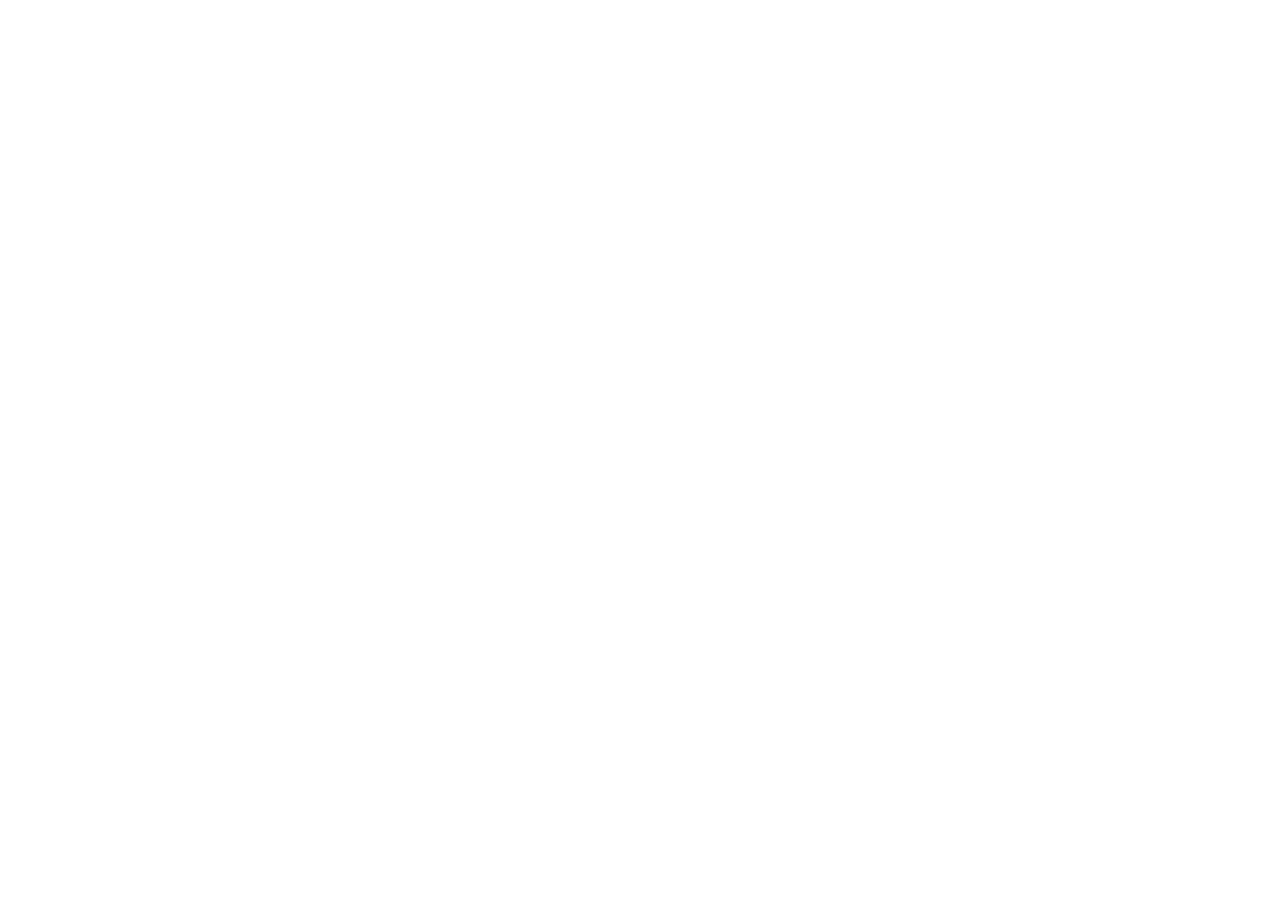
==== index.html @ 4ef304c7 "Repo created" ====
<html>
<head>
	<meta charset="UTF-8">
	<link rel="stylesheet" href="https://cdnjs.cloudflare.com/ajax/libs/fullcalendar/3.6.2/fullcalendar.min.css">
	<link rel="stylesheet" href="https://cdnjs.cloudflare.com/ajax/libs/fullcalendar/3.6.2/fullcalendar.print.css" media="print">
	<link rel="stylesheet" href="https://maxcdn.bootstrapcdn.com/bootstrap/4.0.0-beta.2/css/bootstrap.min.css">
	<link rel="stylesheet" href="./css/style.css">
	<script src="https://ajax.googleapis.com/ajax/libs/jquery/3.2.1/jquery.min.js"></script>
	<script src="https://cdnjs.cloudflare.com/ajax/libs/popper.js/1.12.3/umd/popper.min.js"></script>
	<script src="https://maxcdn.bootstrapcdn.com/bootstrap/4.0.0-beta.2/js/bootstrap.min.js"></script>
	<script src="https://cdnjs.cloudflare.com/ajax/libs/moment.js/2.19.1/moment.min.js"></script>
	<script src="./js/arrive.min.js"></script>
	<script src="https://cdnjs.cloudflare.com/ajax/libs/fullcalendar/3.6.2/fullcalendar.min.js"></script>
	<script src="./js/jquery.countdown.min.js"></script>
	<title>Calendar</title>
</head>
<body>
	<div class="container calendar-page">
		<div class="row">
			<div id='calendar'></div>
		</div>
		<div class="row fav-footer">
			<div class="col col-2 fav-logo"></div>
			<div class="col fav-record">
				<h4>Record</h4>
				<span></span>
			</div>
			<div class="col fav-standing">
				<h4>Standing in Conference</h4>
				<span></span>
			</div>
			<div class="col fav-nextOp">
				<h4>Next Oppenant</h4>
				<span></span>
			</div>
		</div>
		<div id="event-modal" class="modal fade" tabindex="-1" role="dialog">
			<div class="modal-dialog" role="document">
				<div class="modal-content">
					<div class="modal-header">
						<div class="game">
							<img class="rounded-circle" src="http://via.placeholder.com/20x20" alt="">
							<span>vs</span>
							<img class="rounded-circle" src="http://via.placeholder.com/20x20" alt="">
						</div>
						<div class="game">
							<img class="rounded-circle" src="http://via.placeholder.com/20x20" alt="">
							<span>vs</span>
							<img class="rounded-circle" src="http://via.placeholder.com/20x20" alt="">
						</div>
						<div class="game">
							<img class="rounded-circle" src="http://via.placeholder.com/20x20" alt="">
							<span>vs</span>
							<img class="rounded-circle" src="http://via.placeholder.com/20x20" alt="">
						</div>
						<div class="game">
							<img class="rounded-circle" src="http://via.placeholder.com/20x20" alt="">
							<span>vs</span>
							<img class="rounded-circle" src="http://via.placeholder.com/20x20" alt="">
						</div>
						<div class="game">
							<img class="rounded-circle" src="http://via.placeholder.com/20x20" alt="">
							<span>vs</span>
							<img class="rounded-circle" src="http://via.placeholder.com/20x20" alt="">
						</div>
					</div>
					<div class="modal-body">
						<span class="place"></span>
						<span class="countdown"></span>
						<a href="" class="modal-stats">STATS</a>
						<div class="row">
							<div class="col home">
								<img class="rounded-circle modal-team-logo" src="http://via.placeholder.com/107x107" alt="">
								<span class="odds home-odds"></span>
								<div class="roster home-roster"><ul></ul></div>
							</div>
							<div class="col away">
								<img class="rounded-circle modal-team-logo" src="http://via.placeholder.com/107x107" alt="">
								<span class="odds away-odds"></span>
								<div class="roster away-roster"><ul></ul></div>
							</div>
						</div>
					</div>
					<div class="modal-footer">
						<div class="text-center">
							<button type="button" class="btn btn-secondary">Streaming</button>
							<button type="button" class="btn btn-secondary">Buy Tickets</button>
						</div>
						<div class="row footer-ava">
							<div class="col cable">
								<h4>Cable Available</h4>
								<ul>
									<li><img src="http://via.placeholder.com/40x40" alt="">10:00PM</li>
									<li><img src="http://via.placeholder.com/40x40" alt="">10:00PM</li>
									<li><img src="http://via.placeholder.com/40x40" alt="">10:00PM</li>
								</ul>
							</div>
							<div class="col bar">
								<h4>Bar Available</h4>
								<table></table>
							</div>
						</div>
					</div>
				</div>
			</div>
		</div>
	</div>
<script src="./js/project.js"></script>
</body>
</html>
---- css/style.css ----
.calendar-page {
	margin-top: 20px;
}
.fc .fc-toolbar > * > * {
	float: none;
}
.fc-more-cell > div {
	margin-top: 10px;
	margin-left: 100px;
}
.fc-popover {
	background-color: #fff;
	border: 1px solid #d1d1d1;
}
.fc-more-popover {
	width: 125px;
}
.fc-header {
	display: none;
}
.fc-popover .event {
    margin-bottom: 10px;
}
.fc-popover .event:last-child {
    margin-bottom: 0;
}
.event-team-logo {
	height: 40px;
	width: 40px;
}
.event:hover {
	cursor: pointer;
}
.event img:first-child  {
	margin-right: 5px;
}
.fav-footer {
	margin-top: 1em;
	border: 1px solid #ddd;
}
.fav-footer .col {
	border-right: 1px solid #ddd;
}
.fav-footer .col:last-child {
	border-right: 0;
}
.fav-logo img {
	height: 125px;
	width: 125px;
	padding: 10px 0;
    margin-left: 16px;
}
.modal-header {
	padding: 5px 10px;
}
.modal-dialog {
	max-width: 800px;
}
.modal-body {
	background: url("../img/court.svg") center no-repeat;
	background-size: cover;
	height: 500px;
}
.place {
	position: absolute;
	left: 50%;
	transform: translate(-50%);
}
.countdown {
	position: absolute;
	left: 50%;
	top: 50px;
	transform: translate(-50%);
}
.modal-stats {
	position: absolute;
    left: 50%;
    transform: translate(-50%);
    top: 207px;
    background: rgba(255,255,255,.7);
    padding: 31px 23px;
    border-radius: 47px;
}
.modal-team-logo {
	position: absolute;
	top: 181px;
	background: #fff;
	height: 107px;
	width: 107px;
}
.home img {
    left: 158px;
}
.away img {
	right: 158px;
}
.odds {
	position: absolute;
	top: 222px;
	min-width: 40px;
	background: rgba(255,255,255,.7);
    border-radius: 3px;
    padding: 3px;
    color: #505050;
    text-align: center;
}
.home-odds {
	left: 80px;
}
.away-odds {
	right: 80px;
}
.roster {
	position: absolute;
	top: 290px;
	background: rgba(255, 255, 255, .7);
	border-radius: 5px;
	padding: 10px 20px;
	min-width: 180px;
}
.home-roster {
	right: 15px;
}
.away-roster {
	left: 15px;
}
.roster ul {
	list-style: none;
	padding: 0;
	margin-bottom: 0;
}
.home-roster ul{
	text-align: right;	
}
.seperator {
	background: #000; 
	width: 1px;
	height: 24px;
}
.modal-footer {
	display: block;
}
.footer-ava {
	margin-top: 20px;
}
.footer-ava ul {
	list-style: none;
	padding: 0;
	margin-bottom: 0
}
.bar td {
	padding: 0 10px;
}
.bar tr td:first-child {
	padding: 0;
}
.fav-footer {
	visibility: hidden;
}

.stat-search {
	margin-top: 5em;
}
.stat-cards {
	min-height: calc(270px + 6rem)
}
.stat-card {
	border-radius: .3rem;
	border: 1px solid #ced4da;
}
.stat-card:first-child {
	border-top-right-radius: 0;
	border-bottom-right-radius: 0;
	border-right: 5px solid #ced4da;
}
.stat-card:last-child {
	border-top-left-radius: 0;
	border-bottom-left-radius: 0;
	border-left: 0;
}
.stat-conf:first-child {
	border-right: 1px solid #ced4da;
}
.team {
	height: 75px;
	width: 75px;
	background: red;
	margin: 10px;
	display: inline-block;
}

.row {
	margin-left: 0;
	margin-right: 0;
}
@media (min-width: 768px) and (max-width: 991px) {
	.container {
		max-width: unset;
	}
}
// @media (min-width: 768px) {
	
// }
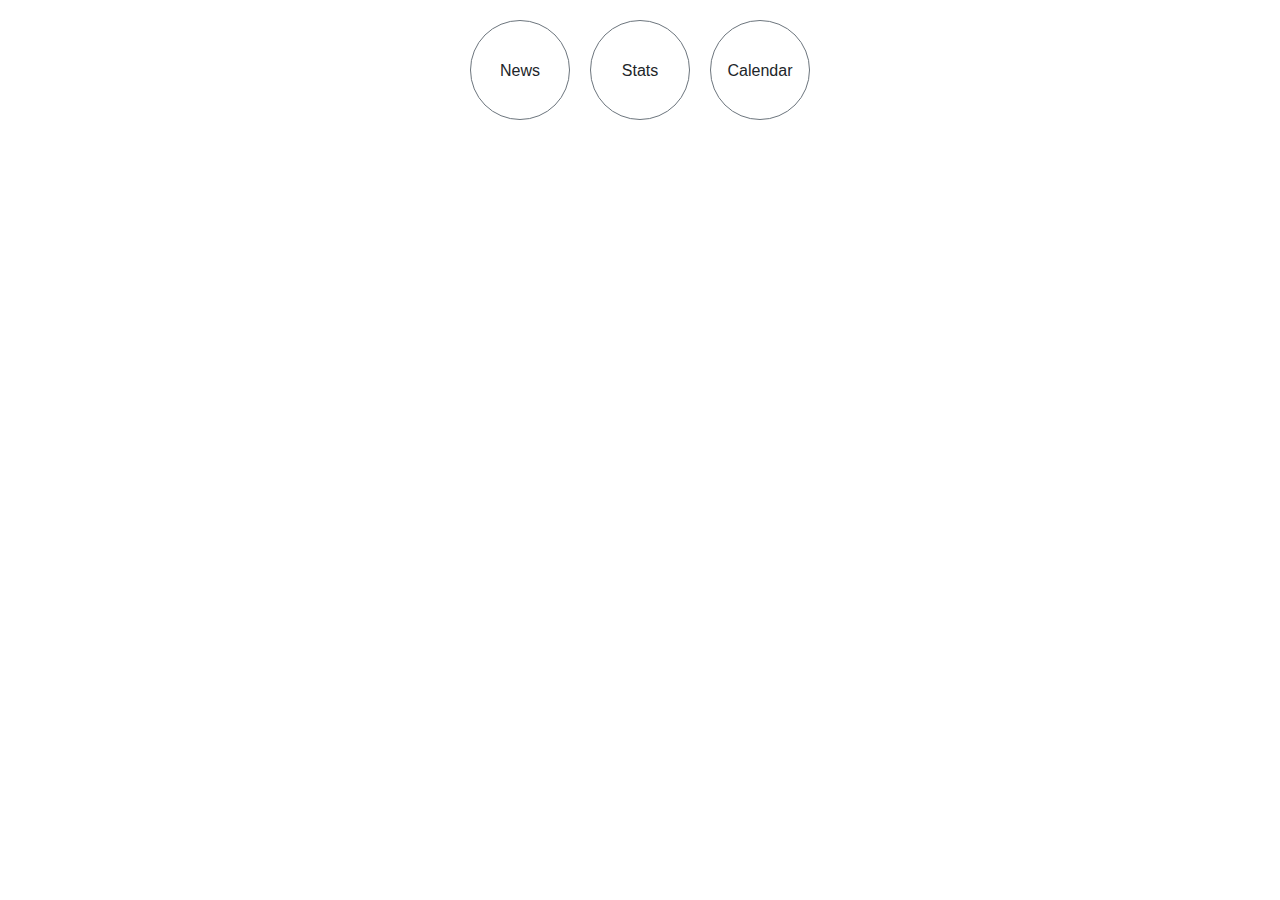
==== commit 0ea020ce: "Implemented news page Added stat page team logos Added navigation Fixed bugs Added bugs" ====
--- a/index.html
+++ b/index.html
@@ -15,22 +15,35 @@
 	<title>Calendar</title>
 </head>
 <body>
+	<div class="navbarr">
+		<div class="container d-flex justify-content-center">
+			<div class="border border-secondary rounded-circle nav-circle nav-news" data-href="news.html">
+				<span>News</span>
+			</div>
+			<div class="border border-secondary rounded-circle nav-circle nav-stats" data-href="stats.html">
+				<span>Stats</span>
+			</div>
+			<div class="border border-secondary rounded-circle nav-circle nav-calendar" data-href="index.html">
+				<span>Calendar</span>
+			</div>
+		</div>
+	</div>
 	<div class="container calendar-page">
 		<div class="row">
 			<div id='calendar'></div>
 		</div>
 		<div class="row fav-footer">
-			<div class="col col-2 fav-logo"></div>
+			<div class="col col-2 d-flex justify-content-center fav-logo"></div>
 			<div class="col fav-record">
-				<h4>Record</h4>
+				<h4 class="mt-2">Record</h4>
 				<span></span>
 			</div>
 			<div class="col fav-standing">
-				<h4>Standing in Conference</h4>
+				<h4 class="mt-2">Standing in Conference</h4>
 				<span></span>
 			</div>
 			<div class="col fav-nextOp">
-				<h4>Next Oppenant</h4>
+				<h4 class="mt-2">Next Oppenant</h4>
 				<span></span>
 			</div>
 		</div>
@@ -39,29 +52,29 @@
 				<div class="modal-content">
 					<div class="modal-header">
 						<div class="game">
-							<img class="rounded-circle" src="http://via.placeholder.com/20x20" alt="">
+							<img class="rounded-circle" src="https://via.placeholder.com/20x20" alt="">
 							<span>vs</span>
-							<img class="rounded-circle" src="http://via.placeholder.com/20x20" alt="">
+							<img class="rounded-circle" src="https://via.placeholder.com/20x20" alt="">
 						</div>
 						<div class="game">
-							<img class="rounded-circle" src="http://via.placeholder.com/20x20" alt="">
+							<img class="rounded-circle" src="https://via.placeholder.com/20x20" alt="">
 							<span>vs</span>
-							<img class="rounded-circle" src="http://via.placeholder.com/20x20" alt="">
+							<img class="rounded-circle" src="https://via.placeholder.com/20x20" alt="">
 						</div>
 						<div class="game">
-							<img class="rounded-circle" src="http://via.placeholder.com/20x20" alt="">
+							<img class="rounded-circle" src="https://via.placeholder.com/20x20" alt="">
 							<span>vs</span>
-							<img class="rounded-circle" src="http://via.placeholder.com/20x20" alt="">
+							<img class="rounded-circle" src="https://via.placeholder.com/20x20" alt="">
 						</div>
 						<div class="game">
-							<img class="rounded-circle" src="http://via.placeholder.com/20x20" alt="">
+							<img class="rounded-circle" src="https://via.placeholder.com/20x20" alt="">
 							<span>vs</span>
-							<img class="rounded-circle" src="http://via.placeholder.com/20x20" alt="">
+							<img class="rounded-circle" src="https://via.placeholder.com/20x20" alt="">
 						</div>
 						<div class="game">
-							<img class="rounded-circle" src="http://via.placeholder.com/20x20" alt="">
+							<img class="rounded-circle" src="https://via.placeholder.com/20x20" alt="">
 							<span>vs</span>
-							<img class="rounded-circle" src="http://via.placeholder.com/20x20" alt="">
+							<img class="rounded-circle" src="https://via.placeholder.com/20x20" alt="">
 						</div>
 					</div>
 					<div class="modal-body">
@@ -70,12 +83,12 @@
 						<a href="" class="modal-stats">STATS</a>
 						<div class="row">
 							<div class="col home">
-								<img class="rounded-circle modal-team-logo" src="http://via.placeholder.com/107x107" alt="">
+								<img class="rounded-circle modal-team-logo" src="https://via.placeholder.com/107x107" alt="">
 								<span class="odds home-odds"></span>
 								<div class="roster home-roster"><ul></ul></div>
 							</div>
 							<div class="col away">
-								<img class="rounded-circle modal-team-logo" src="http://via.placeholder.com/107x107" alt="">
+								<img class="rounded-circle modal-team-logo" src="https://via.placeholder.com/107x107" alt="">
 								<span class="odds away-odds"></span>
 								<div class="roster away-roster"><ul></ul></div>
 							</div>
@@ -90,9 +103,9 @@
 							<div class="col cable">
 								<h4>Cable Available</h4>
 								<ul>
-									<li><img src="http://via.placeholder.com/40x40" alt="">10:00PM</li>
-									<li><img src="http://via.placeholder.com/40x40" alt="">10:00PM</li>
-									<li><img src="http://via.placeholder.com/40x40" alt="">10:00PM</li>
+									<li><img src="https://via.placeholder.com/40x40" alt="">10:00PM</li>
+									<li><img src="https://via.placeholder.com/40x40" alt="">10:00PM</li>
+									<li><img src="https://via.placeholder.com/40x40" alt="">10:00PM</li>
 								</ul>
 							</div>
 							<div class="col bar">
--- a/css/style.css
+++ b/css/style.css
@@ -1,3 +1,29 @@
+.vote-disabled {
+	color: gray;
+}
+.vote-disabled:hover{
+	color: gray;
+	cursor: default;
+}
+.navbarr {
+	margin: 20px 0;
+}
+.nav-circle {
+	width: 100px;
+	height: 100px;
+	line-height: 100px;
+	text-align: center;
+}
+.nav-circle:hover {
+	cursor: pointer;
+	background-color: #dedede;
+}
+.pot:hover, .stat-conf:hover, .stat-team-list-logo:hover, .stat-t-player:hover {
+	cursor: pointer;
+}
+.nav-circle:nth-child(2) {
+	margin: 0 20px;
+}
 .calendar-page {
 	margin-top: 20px;
 }
@@ -6,7 +32,7 @@
 }
 .fc-more-cell > div {
 	margin-top: 10px;
-	margin-left: 100px;
+	margin-left: 90px;
 }
 .fc-popover {
 	background-color: #fff;
@@ -45,10 +71,9 @@
 	border-right: 0;
 }
 .fav-logo img {
-	height: 125px;
-	width: 125px;
+	height: 100px;
+	width: 100px;
 	padding: 10px 0;
-    margin-left: 16px;
 }
 .modal-header {
 	padding: 5px 10px;
@@ -89,10 +114,10 @@
 	width: 107px;
 }
 .home img {
-    left: 158px;
+    left: 143px;
 }
 .away img {
-	right: 158px;
+	right: 143px;
 }
 .odds {
 	position: absolute;
@@ -155,11 +180,7 @@
 	padding: 0;
 }
 .fav-footer {
-	visibility: hidden;
-}
-
-.stat-search {
-	margin-top: 5em;
+	display: none;
 }
 .stat-cards {
 	min-height: calc(270px + 6rem)
@@ -180,6 +201,10 @@
 }
 .stat-conf:first-child {
 	border-right: 1px solid #ced4da;
+}
+.stat-team-logo {
+	height: 150px;
+	width: 150px;
 }
 .team {
 	height: 75px;
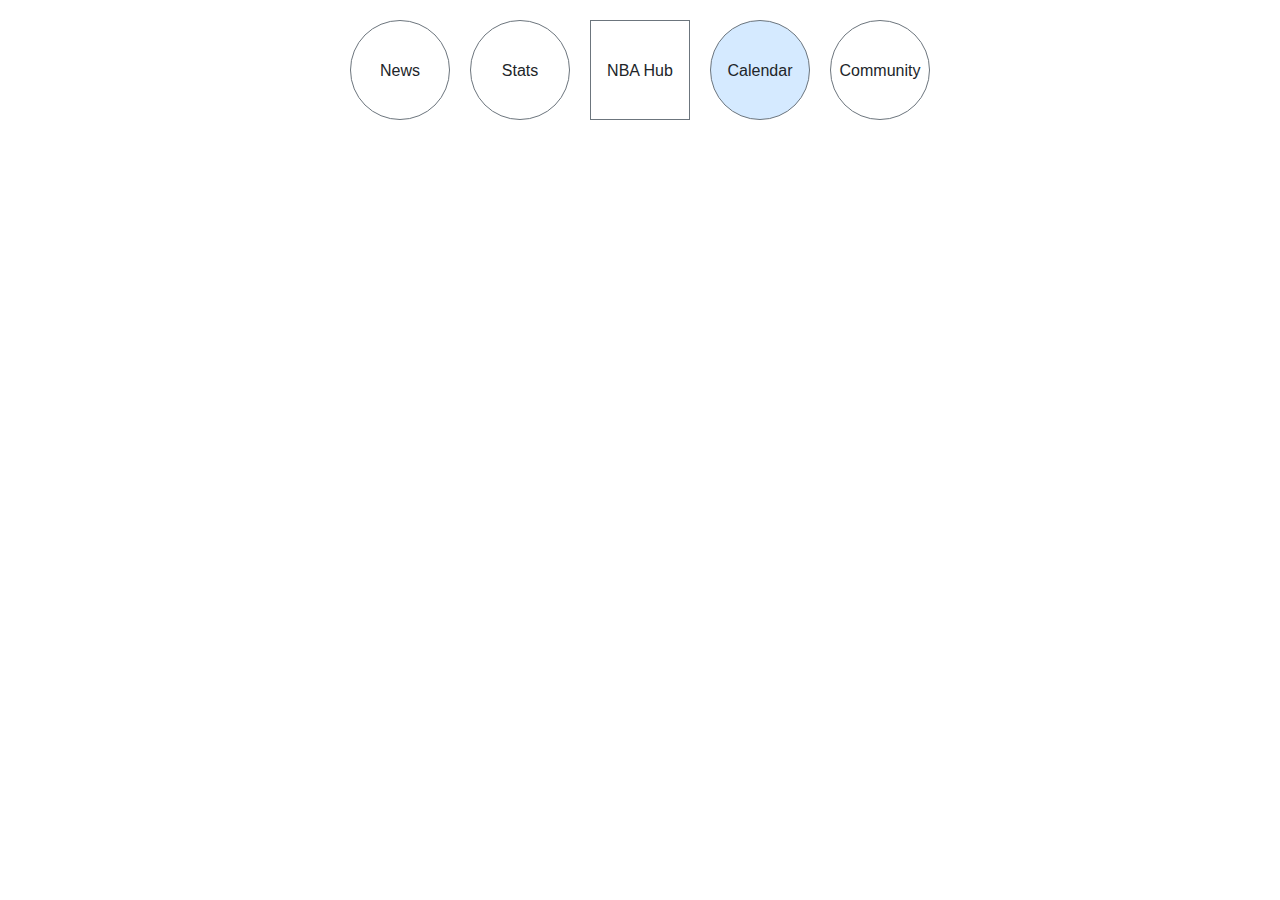
==== commit 1baddc10: "Fixed bugs Added hub 'logo' Added conference logos" ====
--- a/index.html
+++ b/index.html
@@ -23,8 +23,14 @@
 			<div class="border border-secondary rounded-circle nav-circle nav-stats" data-href="stats.html">
 				<span>Stats</span>
 			</div>
+			<div class="border border-secondary hub-logo">
+				<span>NBA Hub</span>
+			</div>
 			<div class="border border-secondary rounded-circle nav-circle nav-calendar" data-href="index.html">
 				<span>Calendar</span>
+			</div>
+			<div class="border border-secondary rounded-circle nav-circle nav-community" data-href="#">
+				<span>Community</span>
 			</div>
 		</div>
 	</div>
--- a/css/style.css
+++ b/css/style.css
@@ -1,3 +1,24 @@
+.source-logo {
+	margin-right: 20px;
+	background-color: #81cbac;
+	color: #fff;
+	padding: 3px 10px;
+}
+.conf-logo {
+	height: 125px;
+}
+.fc .fc-toolbar > * > * {
+    float: left !important;
+}
+.bg-light-blue {
+	background-color: #d5eaff;
+}
+.fc-next-button {
+	margin-left: 1.5rem !important;
+}
+.fc-prev-button, .fc-next-button {
+	margin-top: 4px !important;
+}
 .vote-disabled {
 	color: gray;
 }
@@ -14,14 +35,24 @@
 	line-height: 100px;
 	text-align: center;
 }
+.hub-logo {
+	width: 100px;
+	height: 100px;
+	line-height: 100px;
+	text-align: center;
+}
 .nav-circle:hover {
 	cursor: pointer;
 	background-color: #dedede;
 }
+.nav-community:hover {
+	cursor: not-allowed;
+	background-color: #fff;
+}
 .pot:hover, .stat-conf:hover, .stat-team-list-logo:hover, .stat-t-player:hover {
 	cursor: pointer;
 }
-.nav-circle:nth-child(2) {
+.nav-circle:not(:first-child):not(:last-child) {
 	margin: 0 20px;
 }
 .calendar-page {
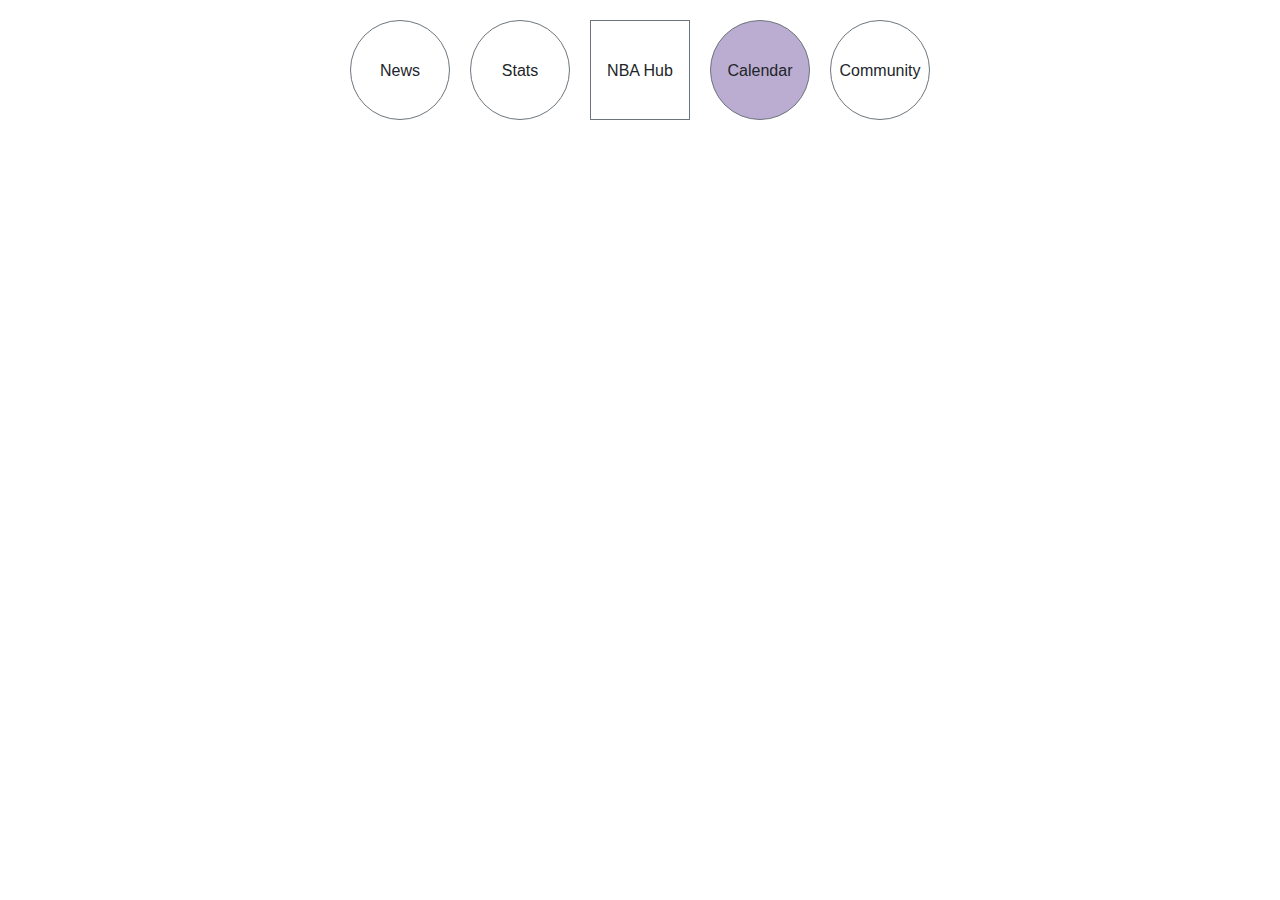
==== commit af896d52: "Fixed bugs Added colors" ====
--- a/index.html
+++ b/index.html
@@ -12,7 +12,7 @@
 	<script src="./js/arrive.min.js"></script>
 	<script src="https://cdnjs.cloudflare.com/ajax/libs/fullcalendar/3.6.2/fullcalendar.min.js"></script>
 	<script src="./js/jquery.countdown.min.js"></script>
-	<title>Calendar</title>
+	<title>NBA Hub - Calendar</title>
 </head>
 <body>
 	<div class="navbarr">
--- a/css/style.css
+++ b/css/style.css
@@ -1,17 +1,26 @@
+.primary-color-bg {
+	background-color: #785da2 !important;
+}
+.primary-color {
+	color: #785da2 !important;
+}
 .source-logo {
 	margin-right: 20px;
-	background-color: #81cbac;
+	background-color: #785da2;
 	color: #fff;
 	padding: 3px 10px;
 }
 .conf-logo {
 	height: 125px;
 }
+.news-content-actions .dropdown-item:active {
+	background-color: #785da2;
+}
 .fc .fc-toolbar > * > * {
     float: left !important;
 }
-.bg-light-blue {
-	background-color: #d5eaff;
+.bg-light-purple {
+	background-color: #bbacd1;
 }
 .fc-next-button {
 	margin-left: 1.5rem !important;
@@ -19,12 +28,14 @@
 .fc-prev-button, .fc-next-button {
 	margin-top: 4px !important;
 }
-.vote-disabled {
+.vote-up, .vote-down {
 	color: gray;
 }
-.vote-disabled:hover{
-	color: gray;
-	cursor: default;
+.voted {
+	color: #785da2;
+}
+.vote-up:hover, .vote-down:hover{
+	color: #785da2;
 }
 .navbarr {
 	margin: 20px 0;
@@ -41,9 +52,12 @@
 	line-height: 100px;
 	text-align: center;
 }
+.hub-logo:hover {
+	cursor: default;
+}
 .nav-circle:hover {
 	cursor: pointer;
-	background-color: #dedede;
+	background-color: #e3dcee;
 }
 .nav-community:hover {
 	cursor: not-allowed;
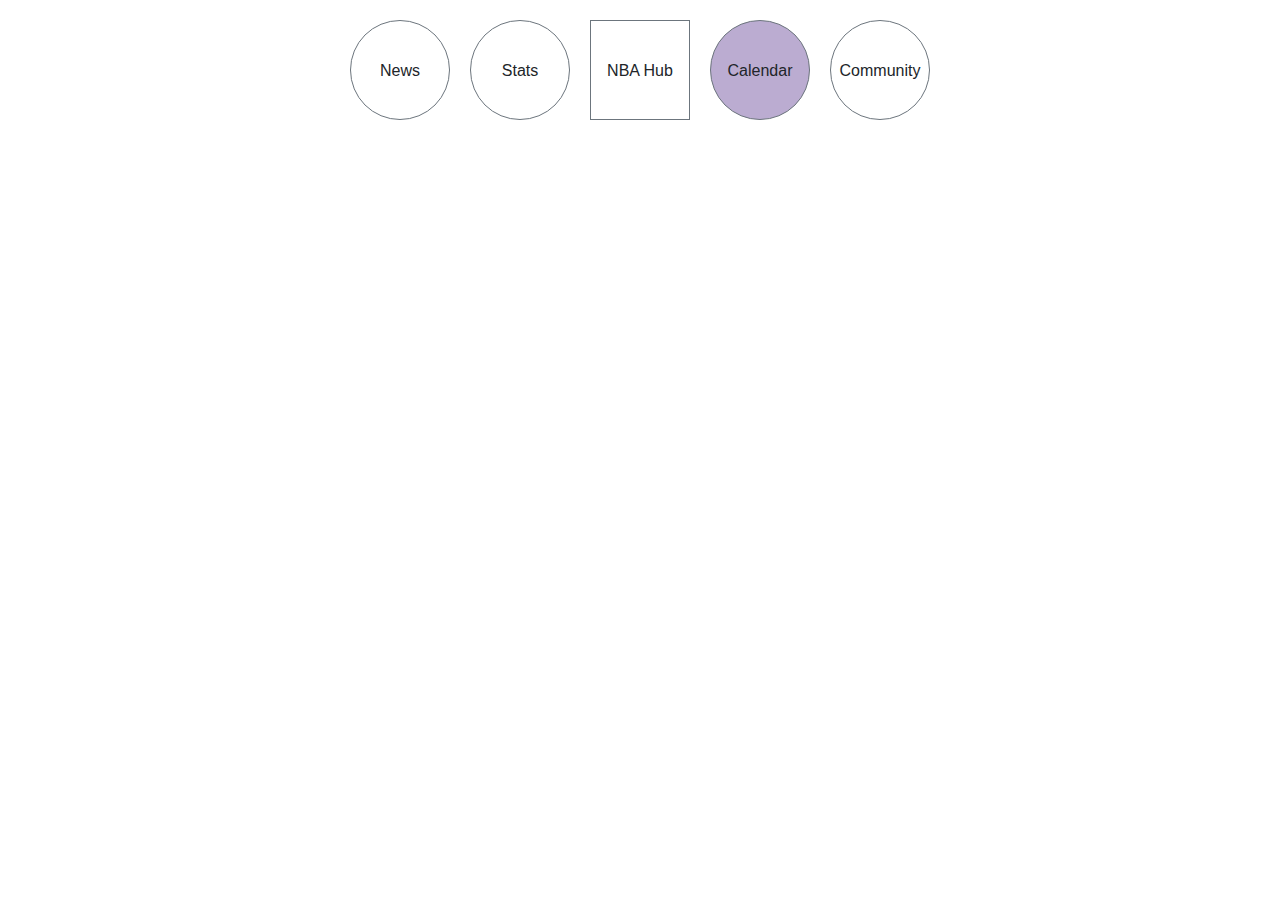
==== commit 5aed85ab: "Added Font Awesome support Added team banners Fixed bugs" ====
--- a/index.html
+++ b/index.html
@@ -4,6 +4,7 @@
 	<link rel="stylesheet" href="https://cdnjs.cloudflare.com/ajax/libs/fullcalendar/3.6.2/fullcalendar.min.css">
 	<link rel="stylesheet" href="https://cdnjs.cloudflare.com/ajax/libs/fullcalendar/3.6.2/fullcalendar.print.css" media="print">
 	<link rel="stylesheet" href="https://maxcdn.bootstrapcdn.com/bootstrap/4.0.0-beta.2/css/bootstrap.min.css">
+	<link rel="stylesheet" type="text/css" href="./css/font-awesome.min.css"/>
 	<link rel="stylesheet" href="./css/style.css">
 	<script src="https://ajax.googleapis.com/ajax/libs/jquery/3.2.1/jquery.min.js"></script>
 	<script src="https://cdnjs.cloudflare.com/ajax/libs/popper.js/1.12.3/umd/popper.min.js"></script>
@@ -84,39 +85,43 @@
 						</div>
 					</div>
 					<div class="modal-body">
-						<span class="place"></span>
 						<span class="countdown"></span>
-						<a href="" class="modal-stats">STATS</a>
+						<a href="" class="modal-stats"><i class="fa fa-bar-chart" aria-hidden="true"></i> STATS</a>
 						<div class="row">
 							<div class="col home">
 								<img class="rounded-circle modal-team-logo" src="https://via.placeholder.com/107x107" alt="">
-								<span class="odds home-odds"></span>
+								<span class="odds home-odds" data-toggle="tooltip" data-placement="top" title="Vegas odds"></span>
 								<div class="roster home-roster"><ul></ul></div>
 							</div>
 							<div class="col away">
 								<img class="rounded-circle modal-team-logo" src="https://via.placeholder.com/107x107" alt="">
-								<span class="odds away-odds"></span>
+								<span class="odds away-odds" data-toggle="tooltip" data-placement="top" title="Vegas odds"></span>
 								<div class="roster away-roster"><ul></ul></div>
 							</div>
 						</div>
+						<span class="place"></span>
 					</div>
 					<div class="modal-footer">
 						<div class="text-center">
-							<button type="button" class="btn btn-secondary">Streaming</button>
-							<button type="button" class="btn btn-secondary">Buy Tickets</button>
+							<button type="button" class="btn btn-secondary"><i class="fa fa-laptop" aria-hidden="true"></i> Streaming</button>
+							<button type="button" class="btn btn-secondary"><i class="fa fa-ticket" aria-hidden="true"></i> Buy Tickets</button>
 						</div>
 						<div class="row footer-ava">
 							<div class="col cable">
 								<h4>Cable Available</h4>
 								<ul>
-									<li><img src="https://via.placeholder.com/40x40" alt="">10:00PM</li>
-									<li><img src="https://via.placeholder.com/40x40" alt="">10:00PM</li>
-									<li><img src="https://via.placeholder.com/40x40" alt="">10:00PM</li>
+									<li><i class="fa fa-television" aria-hidden="true"></i> ESPN -  10:00 PM</li>
+									<li><i class="fa fa-television" aria-hidden="true"></i> TSN - 10:00 PM</li>
+									<li><i class="fa fa-television" aria-hidden="true"></i> Fox Sports - 10:00 PM</li>
 								</ul>
 							</div>
 							<div class="col bar">
 								<h4>Bar Available</h4>
-								<table></table>
+								<ul>
+									<li><i class="fa fa-glass" aria-hidden="true"></i>Barney's<span class="badge badge-info">7km</span><a href="#">Map</a></li>
+									<li><i class="fa fa-glass" aria-hidden="true"></i>Pub One<span class="badge badge-warning">12km</span><a href="#">Map</a></li>
+									<li><i class="fa fa-glass" aria-hidden="true"></i>Leo's<span class="badge badge-danger">18km</span><a href="#">Map</a></li>
+								</ul>
 							</div>
 						</div>
 					</div>
--- a/css/style.css
+++ b/css/style.css
@@ -3,6 +3,32 @@
 }
 .primary-color {
 	color: #785da2 !important;
+}
+.loading {
+	margin: 20px 0 0 20px;
+}
+.loading i {
+	font-size: 14px;
+}
+.team-banner::after {
+	content: '';
+	opacity: 0.2;
+    top: 0;
+    left: 0;
+    bottom: 0;
+    right: 0;
+    position: absolute;
+    z-index: 0;
+}
+.team-banner {
+	height: 80px;
+	position: relative;
+}
+.team-banner-logo {
+	height: 70px
+}
+.team-banner-name {
+	display: inline;
 }
 .source-logo {
 	margin-right: 20px;
@@ -13,11 +39,14 @@
 .conf-logo {
 	height: 125px;
 }
+.news-content {
+	margin-top: 44px;
+}
 .news-content-actions .dropdown-item:active {
 	background-color: #785da2;
 }
 .fc .fc-toolbar > * > * {
-    float: left !important;
+	float: left !important;
 }
 .bg-light-purple {
 	background-color: #bbacd1;
@@ -28,8 +57,15 @@
 .fc-prev-button, .fc-next-button {
 	margin-top: 4px !important;
 }
+.fc-sat, .fc-sun {
+    background: #f5f1ff;
+}
+.fc-popover .fc-day-grid-event:first-child {
+	display: none;
+}
 .vote-up, .vote-down {
 	color: gray;
+	font-size: 13px;
 }
 .voted {
 	color: #785da2;
@@ -59,6 +95,23 @@
 	cursor: pointer;
 	background-color: #e3dcee;
 }
+.btn-glossary {
+	padding: 0 .5rem;
+}
+#glossary {
+	margin-top: 3px;
+}
+#glossary ul{
+	margin-bottom: 0;
+}
+.bc-container .col{
+	padding: 0;
+}
+.bc-container .breadcrumb {
+	background-color: #fff;
+	padding: 0;
+	margin-bottom: 0;
+}
 .nav-community:hover {
 	cursor: not-allowed;
 	background-color: #fff;
@@ -90,10 +143,10 @@
 	display: none;
 }
 .fc-popover .event {
-    margin-bottom: 10px;
+	margin-bottom: 10px;
 }
 .fc-popover .event:last-child {
-    margin-bottom: 0;
+	margin-bottom: 0;
 }
 .event-team-logo {
 	height: 40px;
@@ -108,6 +161,7 @@
 .fav-footer {
 	margin-top: 1em;
 	border: 1px solid #ddd;
+	background-color: #f5f1ff
 }
 .fav-footer .col {
 	border-right: 1px solid #ddd;
@@ -135,22 +189,43 @@
 	position: absolute;
 	left: 50%;
 	transform: translate(-50%);
+	color: #fff;
+    font-weight: 600;
+    bottom: 12px;
+}
+.place::before {
+	content: "\f041";
+	font: normal normal normal 14px/1 FontAwesome;
+	margin-right: 5px;
 }
 .countdown {
 	position: absolute;
 	left: 50%;
-	top: 50px;
+	top: 10px;
 	transform: translate(-50%);
+	color: #fff;
+    font-weight: 600;
+}
+.countdown::before {
+	content: "\f017";
+	font: normal normal normal 14px/1 FontAwesome;
+	margin-right: 5px;
 }
 .modal-stats {
 	position: absolute;
-    left: 50%;
-    transform: translate(-50%);
-    top: 207px;
-    background: rgba(255,255,255,.7);
-    padding: 31px 23px;
-    border-radius: 47px;
-}
+	left: 50%;
+	transform: translate(-50%);
+	top: 202px;
+	background: rgba(255,255,255,.8);
+	padding: 34px 9px;
+	border-radius: 50px;
+	font-size: 18px;
+	font-weight: 500;
+}
+.modal-stats:hover {
+	text-decoration: none;
+}
+
 .modal-team-logo {
 	position: absolute;
 	top: 181px;
@@ -159,7 +234,7 @@
 	width: 107px;
 }
 .home img {
-    left: 143px;
+	left: 143px;
 }
 .away img {
 	right: 143px;
@@ -169,10 +244,13 @@
 	top: 222px;
 	min-width: 40px;
 	background: rgba(255,255,255,.7);
-    border-radius: 3px;
-    padding: 3px;
-    color: #505050;
-    text-align: center;
+	border-radius: 3px;
+	padding: 3px;
+	color: #505050;
+	text-align: center;
+}
+.odds:hover {
+	cursor: default;
 }
 .home-odds {
 	left: 80px;
@@ -218,11 +296,11 @@
 	padding: 0;
 	margin-bottom: 0
 }
-.bar td {
-	padding: 0 10px;
-}
-.bar tr td:first-child {
-	padding: 0;
+.bar li *, bar span  {
+	margin: 0 10px;
+}
+.bar li a {
+	margin-left: 0;
 }
 .fav-footer {
 	display: none;
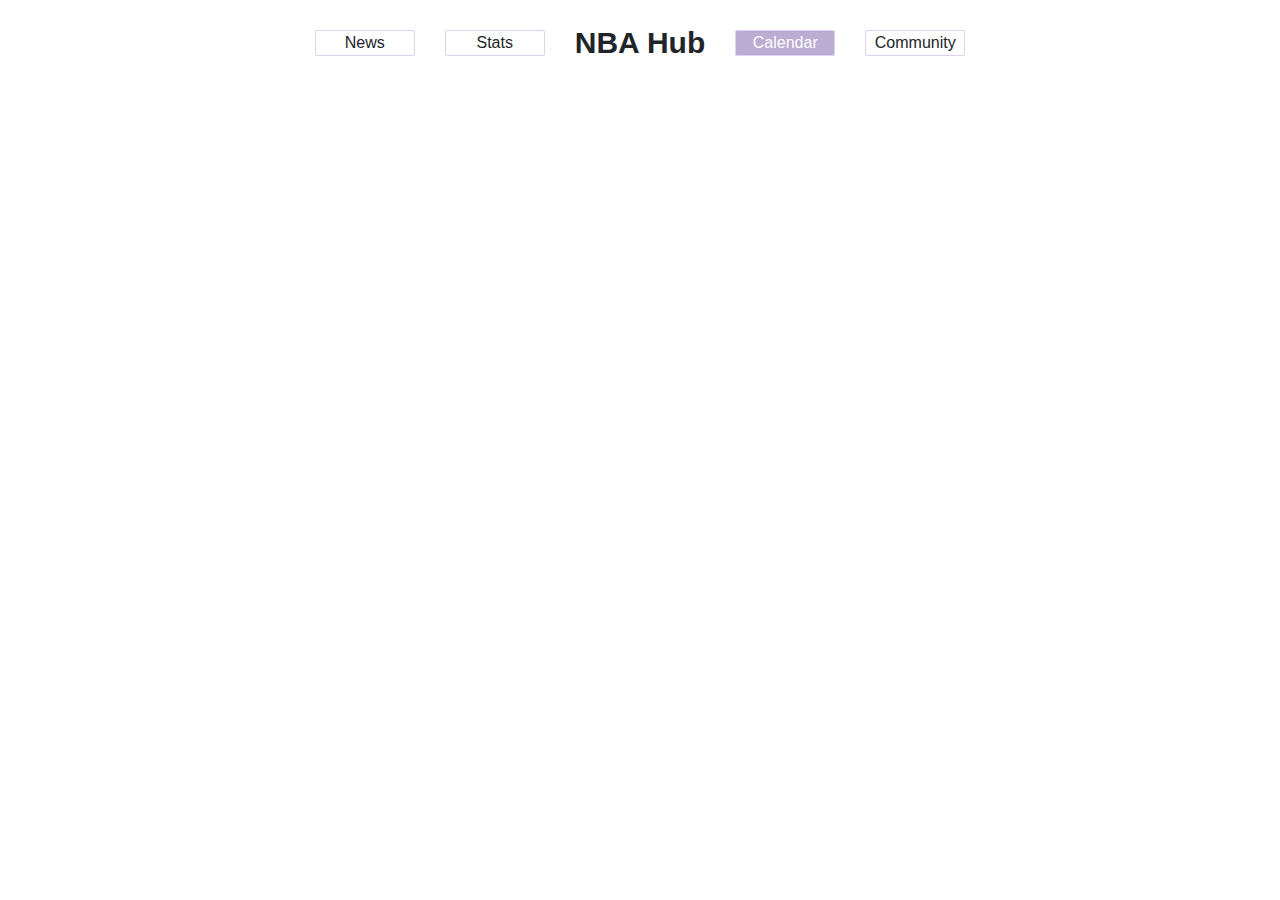
==== commit 29f4d340: "Redesinged navbar Added animations" ====
--- a/index.html
+++ b/index.html
@@ -10,6 +10,7 @@
 	<script src="https://cdnjs.cloudflare.com/ajax/libs/popper.js/1.12.3/umd/popper.min.js"></script>
 	<script src="https://maxcdn.bootstrapcdn.com/bootstrap/4.0.0-beta.2/js/bootstrap.min.js"></script>
 	<script src="https://cdnjs.cloudflare.com/ajax/libs/moment.js/2.19.1/moment.min.js"></script>
+	<link rel="stylesheet" href="https://cdnjs.cloudflare.com/ajax/libs/animate.css/3.5.2/animate.min.css">
 	<script src="./js/arrive.min.js"></script>
 	<script src="https://cdnjs.cloudflare.com/ajax/libs/fullcalendar/3.6.2/fullcalendar.min.js"></script>
 	<script src="./js/jquery.countdown.min.js"></script>
@@ -17,29 +18,19 @@
 </head>
 <body>
 	<div class="navbarr">
-		<div class="container d-flex justify-content-center">
-			<div class="border border-secondary rounded-circle nav-circle nav-news" data-href="news.html">
-				<span>News</span>
-			</div>
-			<div class="border border-secondary rounded-circle nav-circle nav-stats" data-href="stats.html">
-				<span>Stats</span>
-			</div>
-			<div class="border border-secondary hub-logo">
-				<span>NBA Hub</span>
-			</div>
-			<div class="border border-secondary rounded-circle nav-circle nav-calendar" data-href="index.html">
-				<span>Calendar</span>
-			</div>
-			<div class="border border-secondary rounded-circle nav-circle nav-community" data-href="#">
-				<span>Community</span>
-			</div>
+		<div class="container d-flex justify-content-center align-items-center">
+				<span class="nav-news nav-item" data-href="news.html">News</span>
+				<span class="nav-item nav-stats" data-href="stats.html">Stats</span>
+				<span class="hub-logo">NBA Hub</span>
+				<span class="nav-calendar nav-item" data-href="index.html">Calendar</span>
+				<span class="nav-community nav-item" data-href="#">Community</span>
 		</div>
 	</div>
 	<div class="container calendar-page">
 		<div class="row">
 			<div id='calendar'></div>
 		</div>
-		<div class="row fav-footer">
+		<div class="row fav-footer slideInUp">
 			<div class="col col-2 d-flex justify-content-center fav-logo"></div>
 			<div class="col fav-record">
 				<h4 class="mt-2">Record</h4>
@@ -57,7 +48,7 @@
 		<div id="event-modal" class="modal fade" tabindex="-1" role="dialog">
 			<div class="modal-dialog" role="document">
 				<div class="modal-content">
-					<div class="modal-header">
+<!-- 					<div class="modal-header">
 						<div class="game">
 							<img class="rounded-circle" src="https://via.placeholder.com/20x20" alt="">
 							<span>vs</span>
@@ -83,7 +74,7 @@
 							<span>vs</span>
 							<img class="rounded-circle" src="https://via.placeholder.com/20x20" alt="">
 						</div>
-					</div>
+					</div> -->
 					<div class="modal-body">
 						<span class="countdown"></span>
 						<a href="" class="modal-stats"><i class="fa fa-bar-chart" aria-hidden="true"></i> STATS</a>
--- a/css/style.css
+++ b/css/style.css
@@ -18,7 +18,20 @@
     bottom: 0;
     right: 0;
     position: absolute;
-    z-index: 0;
+    z-index: -2;
+}
+.stat-player-info::after {
+	content: '';
+	opacity: 0.2;
+    top: 0;
+    left: 0;
+    bottom: 0;
+    right: 0;
+    position: absolute;
+    z-index: -2;
+}
+.stat-player-info {
+	position: relative;
 }
 .team-banner {
 	height: 80px;
@@ -42,6 +55,10 @@
 .news-content {
 	margin-top: 44px;
 }
+.news-image {
+	height: 250px;
+
+}
 .news-content-actions .dropdown-item:active {
 	background-color: #785da2;
 }
@@ -58,10 +75,10 @@
 	margin-top: 4px !important;
 }
 .fc-sat, .fc-sun {
-    background: #f5f1ff;
-}
-.fc-popover .fc-day-grid-event:first-child {
-	display: none;
+    background: #fff1f1;
+}
+.fav-team--selected {
+	background: #f5f1ff;
 }
 .vote-up, .vote-down {
 	color: gray;
@@ -76,24 +93,35 @@
 .navbarr {
 	margin: 20px 0;
 }
-.nav-circle {
+.nav-item {
+	border: 1px solid #ded1f2;
+	border-radius: 2px;
 	width: 100px;
-	height: 100px;
-	line-height: 100px;
 	text-align: center;
 }
+.nav-item:first-child {
+	margin-right: 30px;
+}
+.nav-item--active {
+	background-color: #bbacd1;
+	color: #fff;
+}
+.nav-item:last-child {
+	margin-left: 30px;
+}
 .hub-logo {
-	width: 100px;
-	height: 100px;
-	line-height: 100px;
 	text-align: center;
+	font-size: 30px;
+	font-weight: 700;
+	margin: 0 30px;
 }
 .hub-logo:hover {
 	cursor: default;
 }
-.nav-circle:hover {
+.nav-item:hover {
 	cursor: pointer;
-	background-color: #e3dcee;
+	background-color: #a690c5;
+	color: #fff;
 }
 .btn-glossary {
 	padding: 0 .5rem;
@@ -161,7 +189,7 @@
 .fav-footer {
 	margin-top: 1em;
 	border: 1px solid #ddd;
-	background-color: #f5f1ff
+	background-color: #f5f1ff;
 }
 .fav-footer .col {
 	border-right: 1px solid #ddd;
